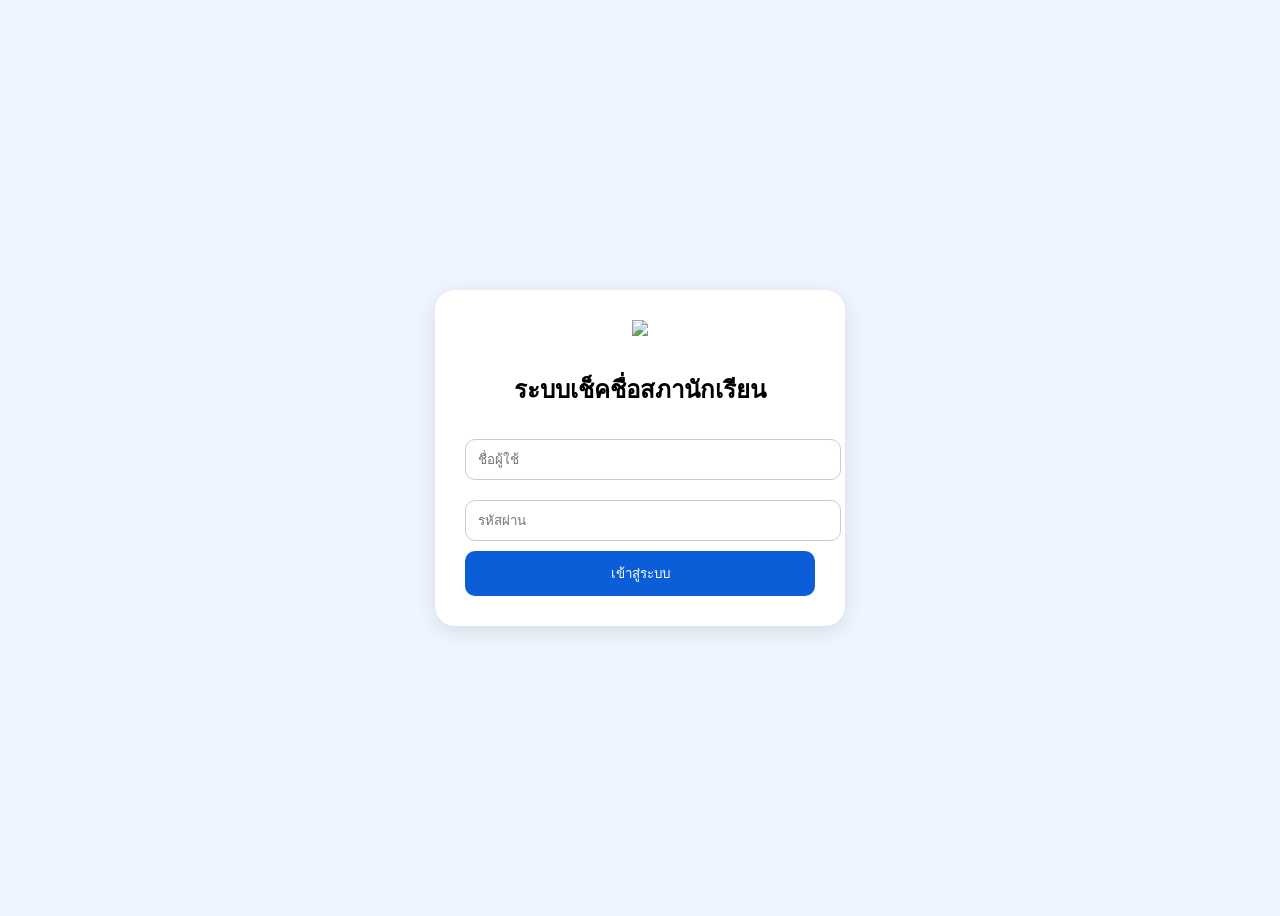
==== login.html @ 8d1954dd "Add files via upload" ====
<!DOCTYPE html>
<html lang="th">
<head>
<meta charset="UTF-8">
<meta name="viewport" content="width=device-width, initial-scale=1.0">
<title>เข้าสู่ระบบ</title>

<style>

body{
    display:flex;
    justify-content:center;
    align-items:center;
    height:100vh;
    background:#eef5ff;
    font-family:Sarabun,Arial,sans-serif;
}

.login-box{
    background:white;
    padding:30px;
    width:350px;
    border-radius:20px;
    box-shadow:0 5px 20px rgba(0,0,0,.1);
    text-align:center;
}

.logo{
    width:100px;
    margin-bottom:10px;
}

input{
    width:100%;
    padding:12px;
    margin:10px 0;
    border:1px solid #ccc;
    border-radius:10px;
}

button{
    width:100%;
    padding:12px;
    background:#0b5ed7;
    color:white;
    border:none;
    border-radius:10px;
    cursor:pointer;
}

button:hover{
    background:#084298;
}

</style>

</head>

<body>

<div class="login-box">

<img src="logo.jpg" class="logo">

<h2>ระบบเช็คชื่อสภานักเรียน</h2>

<input
type="text"
id="username"
placeholder="ชื่อผู้ใช้">

<input
type="password"
id="password"
placeholder="รหัสผ่าน">

<button onclick="login()">
เข้าสู่ระบบ
</button>

</div>

<script>

function login(){

const username =
document.getElementById("username").value;

const password =
document.getElementById("password").value;

if(
username === "admin" &&
password === "1234"
){

localStorage.setItem(
"isLogin",
"true"
);

window.location.href =
"index.html";

}
else{

alert("ชื่อผู้ใช้หรือรหัสผ่านไม่ถูกต้อง");

}

}

</script>

</body>
</html>
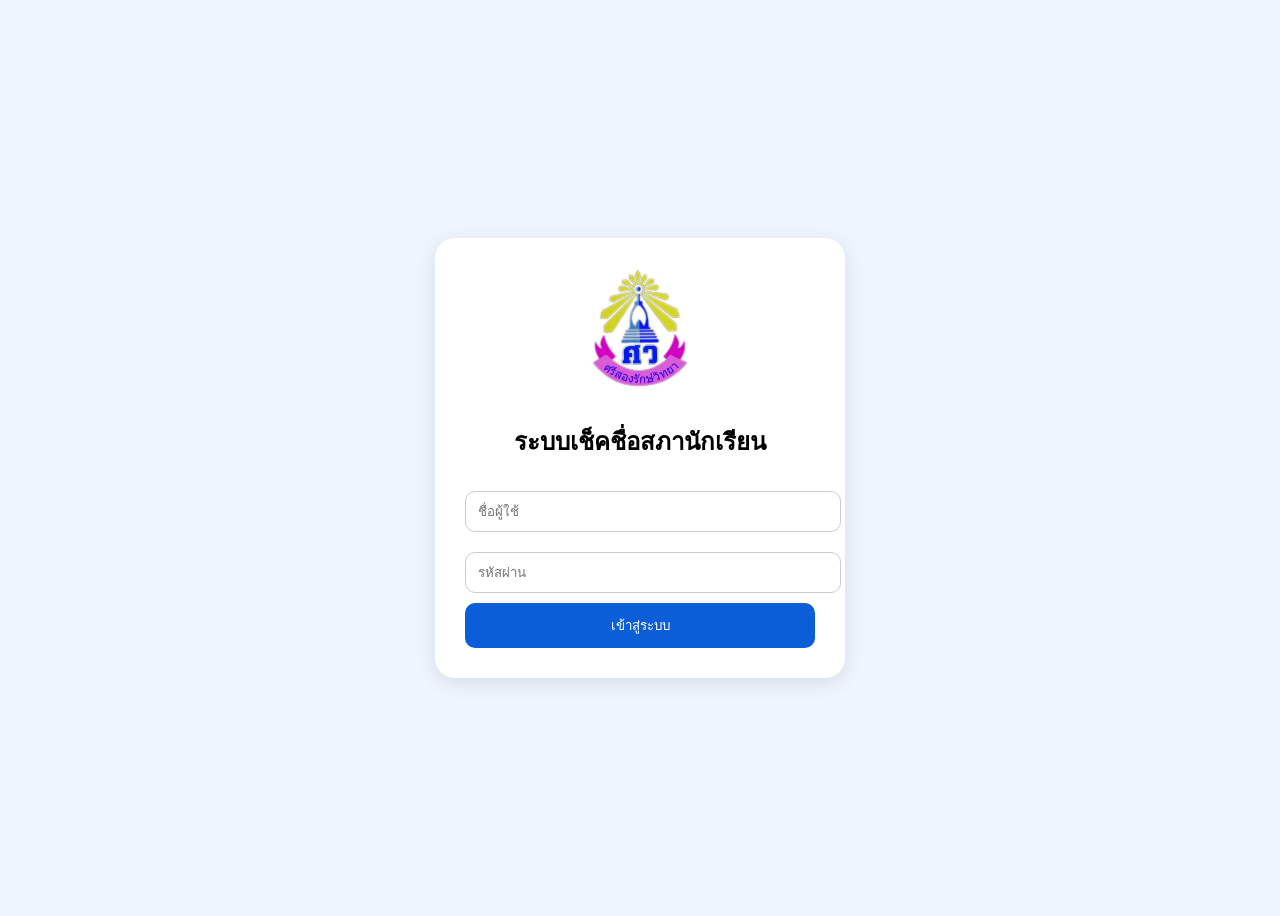
==== commit 0bd7a8a9: "Add files via upload" ====
--- a/login.html
+++ b/login.html
@@ -60,7 +60,7 @@
 
 <div class="login-box">
 
-<img src="logo.jpg" class="logo">
+<img src="images/IMG_0221.jpg" class="logo">
 
 <h2>ระบบเช็คชื่อสภานักเรียน</h2>
 
